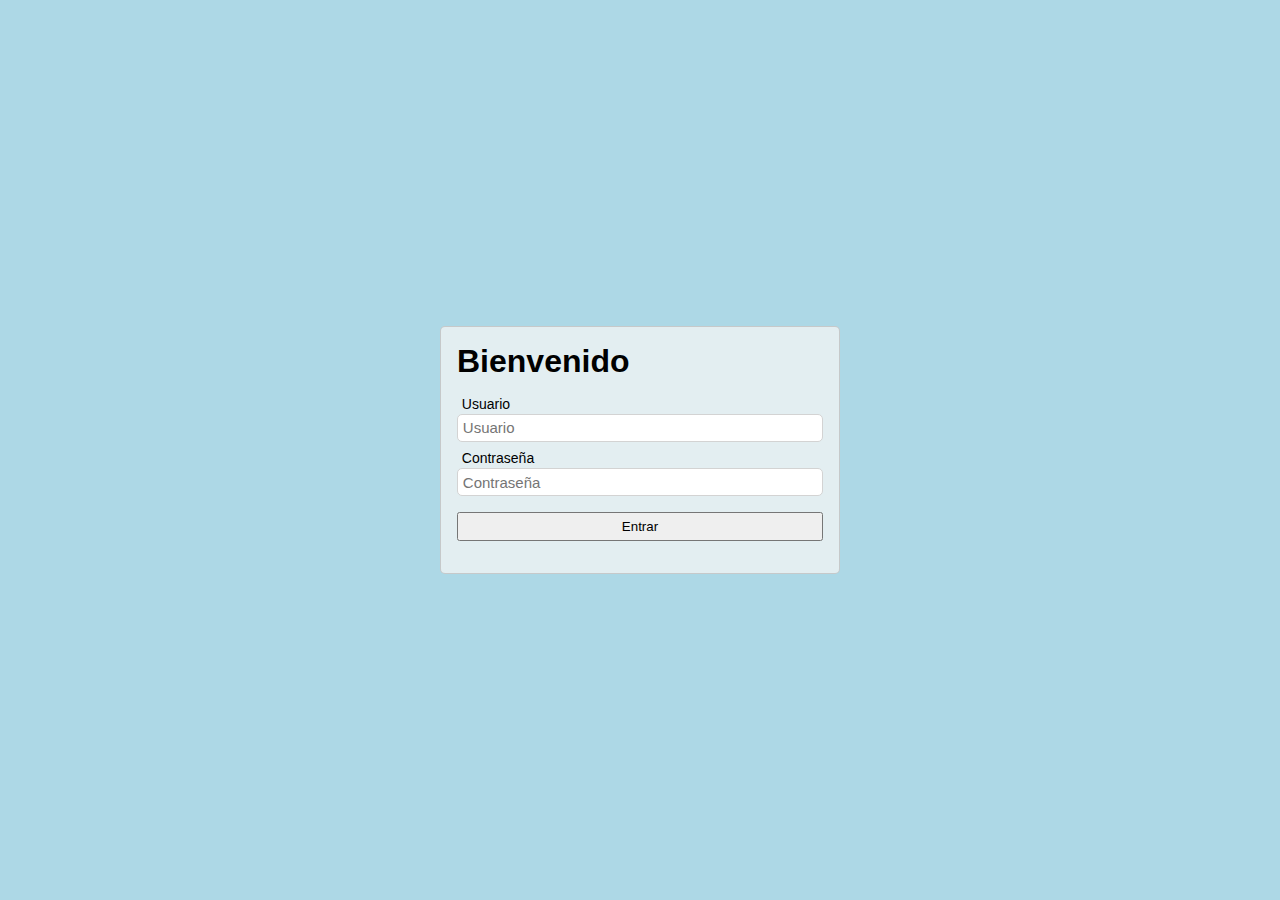
==== index.html @ efbefb58 "testing git functionality" ====
<!DOCTYPE html>
<html lang="es">
    <head>
        <meta charset="UTF-8" />
        <meta name="viewport" content="width=device-width, initial-scale=1.0" />
        <title>Escape Room Ciber</title>
        <link rel="stylesheet" href="styles.css" />
    </head>
    <body>
        <main>
            <h1>Bienvenido</h1>
            <form action="">
                <div class="labelAndInput">
                    <label for="username">Usuario</label>
                    <input
                        type="text"
                        name="username"
                        id="username"
                        placeholder="Usuario"
                    />
                </div>
                <div class="labelAndInput">
                    <label for="password">Contraseña</label>
                    <input
                        type="password"
                        name="password"
                        id="password"
                        placeholder="Contraseña"
                    />
                </div>
                <input type="submit" value="Entrar" />
            </form>
        </main>
    </body>
</html>
---- styles.css ----
* {
    margin: 0;
    padding: 0;
    box-sizing: border-box;
    font-family: Arial, Helvetica, sans-serif;
}

body {
    height: 100vh;
    display: flex;
    justify-content: center;
    align-items: center;
    background-color: lightblue;
}

main {
    background-color: rgba(245, 245, 245, 0.753);
    max-width: 400px;
    width: 85%;
    border: 1px solid rgba(189, 189, 189, 0.753);
    border-radius: 5px;
    padding: 1rem;
}

form {
    margin: 1rem 0;
}

.labelAndInput {
    display: flex;
    flex-direction: column;
    margin-bottom: 0.5rem;
}

.labelAndInput label {
    padding-left: 0.3rem;
    padding-bottom: 0.1rem;
    font-size: 14px;
}

.labelAndInput input {
    padding: 0.3rem;
    border: 1px solid lightgray;
    border-radius: 5px;
    font-size: 15px;
}

input[type="submit"] {
    width: 100%;
    padding: 0.3rem;
    margin-top: 0.5rem;
}
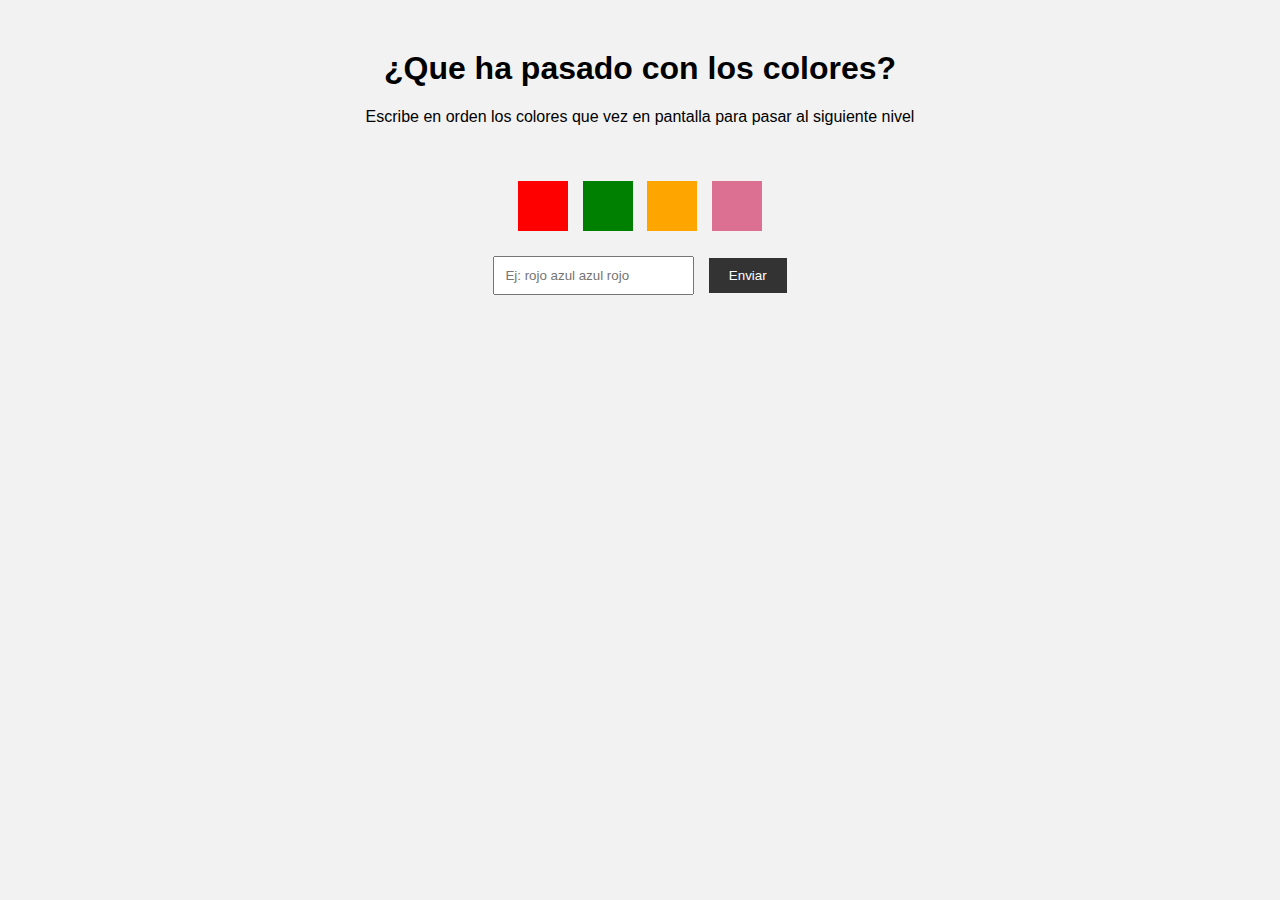
==== commit 86867df9: "Sala de scape" ====
--- a/index.html
+++ b/index.html
@@ -1,35 +1,25 @@
 <!DOCTYPE html>
-<html lang="es">
-    <head>
-        <meta charset="UTF-8" />
-        <meta name="viewport" content="width=device-width, initial-scale=1.0" />
-        <title>Escape Room Ciber</title>
-        <link rel="stylesheet" href="styles.css" />
-    </head>
-    <body>
-        <main>
-            <h1>Bienvenido</h1>
-            <form action="">
-                <div class="labelAndInput">
-                    <label for="username">Usuario</label>
-                    <input
-                        type="text"
-                        name="username"
-                        id="username"
-                        placeholder="Usuario"
-                    />
-                </div>
-                <div class="labelAndInput">
-                    <label for="password">Contraseña</label>
-                    <input
-                        type="password"
-                        name="password"
-                        id="password"
-                        placeholder="Contraseña"
-                    />
-                </div>
-                <input type="submit" value="Entrar" />
-            </form>
-        </main>
-    </body>
+<html>
+  <head>
+    <title>JesCab-Room</title>
+    <link rel="stylesheet" type="text/css" href="styles.css" />
+  </head>
+  <body>
+    <h1>¿Que ha pasado con los colores?</h1>
+    <p>Escribe en orden los colores que vez en pantalla para pasar al siguiente nivel</p>
+    <div id="game-container">
+      <div id="code-panel">
+        <button class="color-button" id="rojo"></button>
+        <button class="color-button" id="negro"></button>
+        <button class="color-button" id="azul"></button>
+        <button class="color-button" id="amarillo"></button>
+      </div>
+      <input type="text" id="code-input" placeholder="Ej: rojo azul azul rojo" />
+      <button id="submit-button">Enviar</button>
+      <p id="message"></p>
+    </div>
+    <div id="sequence-display"></div>
+
+    <script src="script.js"></script>
+  </body>
 </html>
--- a/styles.css
+++ b/styles.css
@@ -1,52 +1,59 @@
-* {
-    margin: 0;
-    padding: 0;
-    box-sizing: border-box;
-    font-family: Arial, Helvetica, sans-serif;
+body {
+  background-color: #f2f2f2;
+  text-align: center;
+  font-family: Arial, sans-serif;
 }
 
-body {
-    height: 100vh;
-    display: flex;
-    justify-content: center;
-    align-items: center;
-    background-color: lightblue;
+h1 {
+  margin-top: 50px;
 }
 
-main {
-    background-color: rgba(245, 245, 245, 0.753);
-    max-width: 400px;
-    width: 85%;
-    border: 1px solid rgba(189, 189, 189, 0.753);
-    border-radius: 5px;
-    padding: 1rem;
+#game-container {
+  margin-top: 50px;
 }
 
-form {
-    margin: 1rem 0;
+#code-panel {
+  margin-bottom: 20px;
 }
 
-.labelAndInput {
-    display: flex;
-    flex-direction: column;
-    margin-bottom: 0.5rem;
+.color-button {
+  width: 50px;
+  height: 50px;
+  margin: 5px;
+  border: none;
+  cursor: pointer;
 }
 
-.labelAndInput label {
-    padding-left: 0.3rem;
-    padding-bottom: 0.1rem;
-    font-size: 14px;
+#rojo {
+  background-color: red;
 }
 
-.labelAndInput input {
-    padding: 0.3rem;
-    border: 1px solid lightgray;
-    border-radius: 5px;
-    font-size: 15px;
+#negro {
+  background-color: green;
 }
 
-input[type="submit"] {
-    width: 100%;
-    padding: 0.3rem;
-    margin-top: 0.5rem;
+#azul {
+  background-color: orange;
 }
+
+#amarillo {
+  background-color: palevioletred;
+}
+
+#code-input {
+  padding: 10px;
+  margin-right: 10px;
+}
+
+#submit-button {
+  padding: 10px 20px;
+  background-color: #333;
+  color: white;
+  border: none;
+  cursor: pointer;
+}
+
+#message {
+  margin-top: 20px;
+  font-weight: bold;
+}
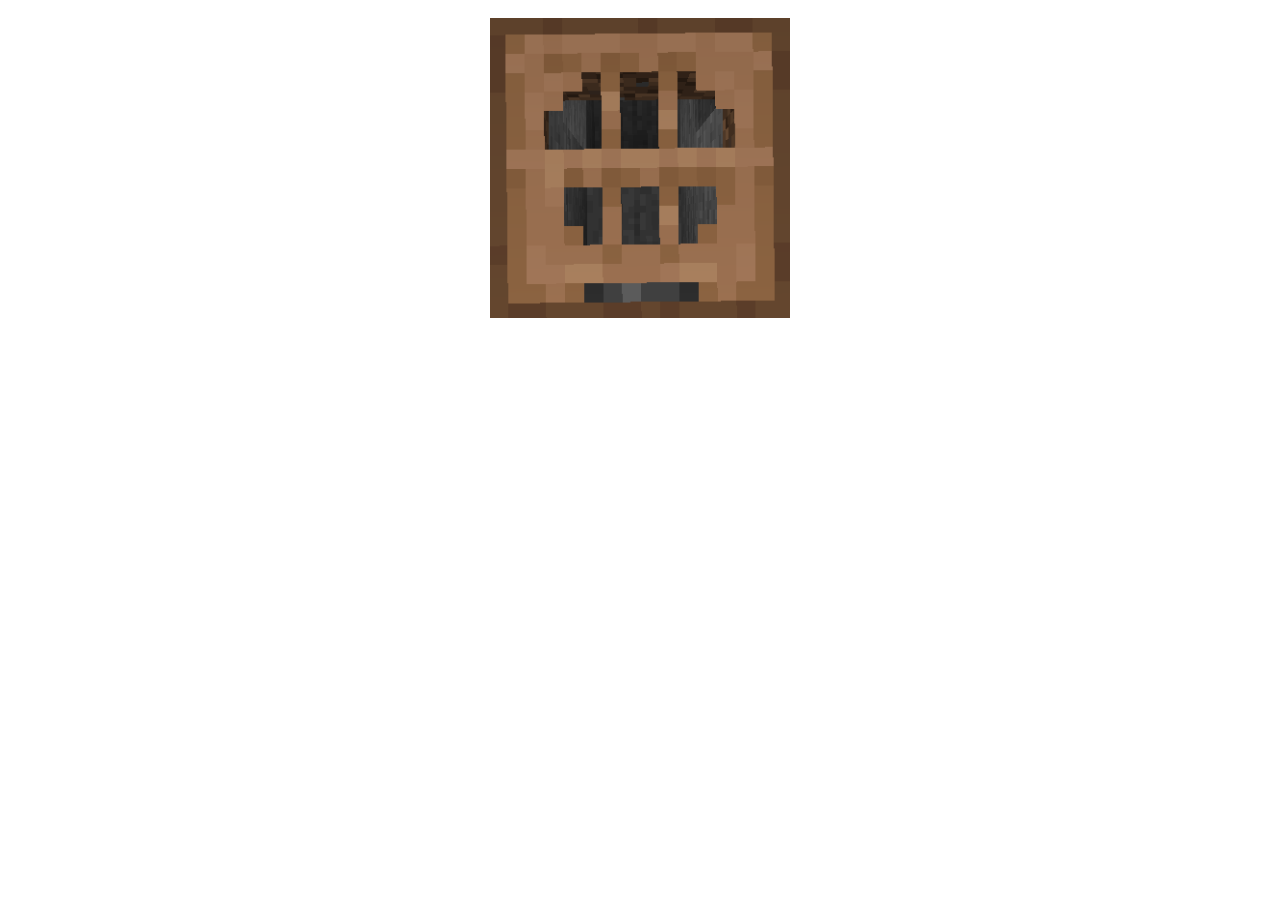
==== commit 1e74e840: "otroactualizado" ====
--- a/index.html
+++ b/index.html
@@ -1,25 +1,71 @@
 <!DOCTYPE html>
-<html>
-  <head>
-    <title>JesCab-Room</title>
-    <link rel="stylesheet" type="text/css" href="styles.css" />
-  </head>
-  <body>
-    <h1>¿Que ha pasado con los colores?</h1>
-    <p>Escribe en orden los colores que vez en pantalla para pasar al siguiente nivel</p>
-    <div id="game-container">
-      <div id="code-panel">
-        <button class="color-button" id="rojo"></button>
-        <button class="color-button" id="negro"></button>
-        <button class="color-button" id="azul"></button>
-        <button class="color-button" id="amarillo"></button>
-      </div>
-      <input type="text" id="code-input" placeholder="Ej: rojo azul azul rojo" />
-      <button id="submit-button">Enviar</button>
-      <p id="message"></p>
-    </div>
-    <div id="sequence-display"></div>
+<html lang="en">
+<head>
+  <link href="https://cdn.jsdelivr.net/npm/bootstrap@5.1.3/dist/css/bootstrap.min.css" rel="stylesheet" integrity="sha384-1BmE4kWBq78iYhFldvKuhfTAU6auU8tT94WrHftjDbrCEXSU1oBoqyl2QvZ6jIW3" crossorigin="anonymous">
+  <meta charset="UTF-8">
+  <meta http-equiv="X-UA-Compatible" content="IE=edge">
+  <meta name="viewport" content="width=device-width, initial-scale=1.0">
+  <title>Bajada</title>
+  <link href="estilos/estilopuerta2.css" type="text/css" rel="stylesheet">
+  <style>
+    .selected-door {
+      border: 2px solid red;
+    }
+  </style>
+</head>
+<body>
+  <div class="doors">
+    <img src="imagenes/trampilla2.png" class="boton" id="puerta2" onclick="Viajar(2)">
+  </div>
 
-    <script src="script.js"></script>
-  </body>
+  <div id="question-form" style="display: none;">
+    <h2>Pregunta:</h2>
+    <p>¿¿Qué es un ataque de phishing??</p>
+    <form>
+      <label>
+        <input type="radio" name="answer" value="1">
+        Un intento de engañar a las personas para obtener información confidencial
+      </label>
+      <br>
+      <label>
+        <input type="radio" name="answer" value="2">
+        Forma legítima de obtener información de una empresa.
+      </label>
+      <br>
+      <label>
+        <input type="radio" name="answer" value="3">
+        Se dirigen a personas que no tienen un antivirus instalado.
+      </label>
+      <br>
+      <button type="submit">Responder</button>
+    </form>
+  </div>
+
+  <script>
+     alert("Cambia el escenario dejando ver una puerta, encuentra la pregunta oculta y adivina la respuesta correcta");
+
+    function Viajar(selectedDoor) {
+      if (selectedDoor === 2) {
+        document.getElementById('question-form').style.display = 'block';
+      } else {
+        alert("Has seleccionado una puerta incorrecta. Intenta nuevamente.");
+      }
+    }
+   
+    document.querySelector('#question-form form').addEventListener('submit', function(event) {
+      event.preventDefault();
+      var selectedAnswer = document.querySelector('input[name="answer"]:checked').value;
+
+      if (selectedAnswer === '1') {
+        alert('¡Respuesta correcta! Has superado la prueba de seguridad.');
+        window.location.href = 'juego2.html';
+      } else {
+        alert('Respuesta incorrecta. Inténtalo nuevamente.');
+      }
+    });
+  </script>
+</body>
 </html>
+
+
+
--- a/estilos/estilopuerta2.css
+++ b/estilos/estilopuerta2.css
@@ -0,0 +1,16 @@
+.doors {
+    display: flex;
+    flex-direction: column;
+    align-items: center;
+    justify-content: center; /* Agregamos esta línea para centrar verticalmente */
+  }
+  
+  .boton {
+    height: 300px; /* Reducimos la altura para que quepa mejor en la pantalla */
+    width: 300px; /* Reducimos el ancho para que quepa mejor en la pantalla */
+    margin: 10px;
+  }
+  
+  #question-form {
+    margin-top: 20px;
+  }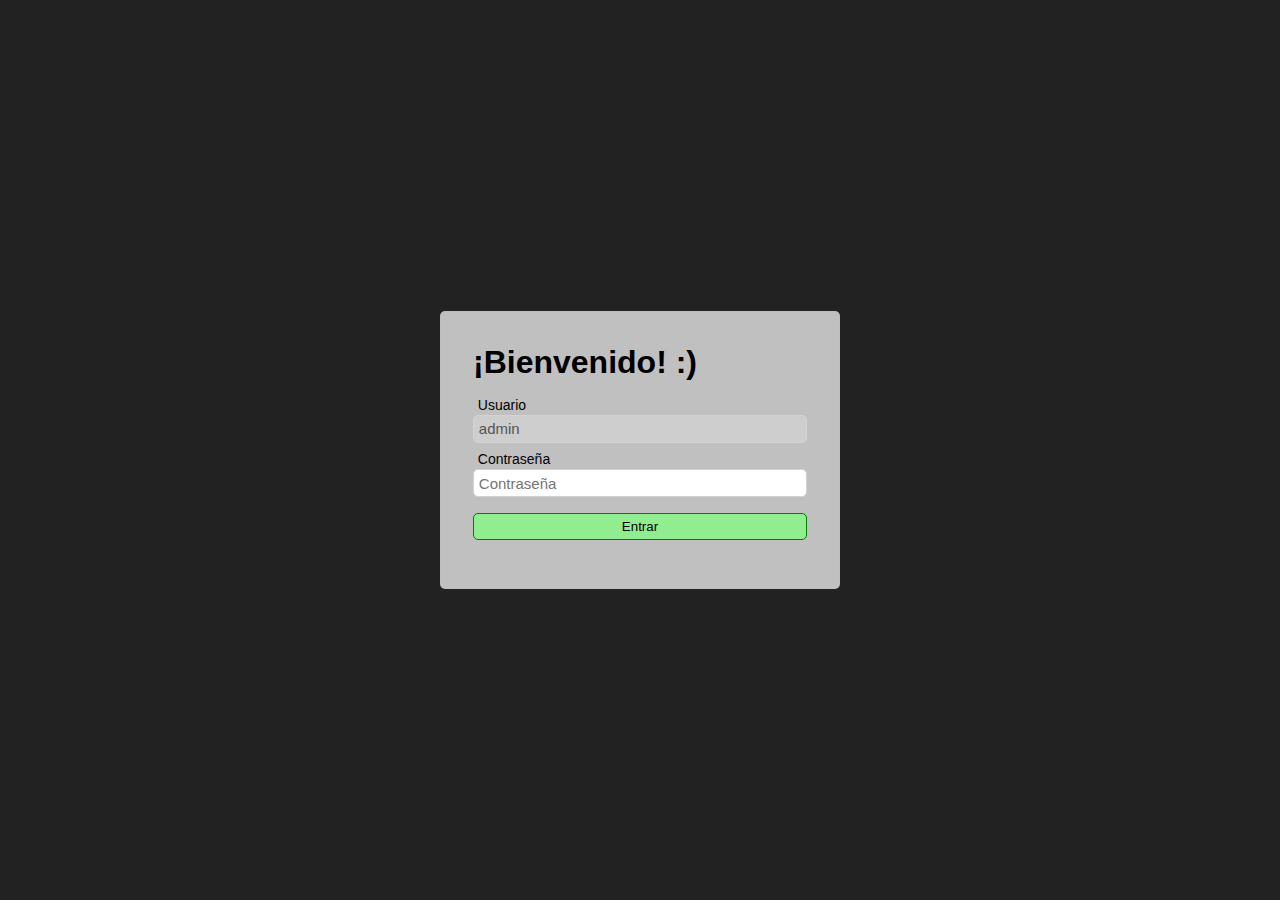
==== commit 56994d4f: "Finished landing page, just need to modify redirect" ====
--- a/index.html
+++ b/index.html
@@ -1,71 +1,44 @@
 <!DOCTYPE html>
-<html lang="en">
-<head>
-  <link href="https://cdn.jsdelivr.net/npm/bootstrap@5.1.3/dist/css/bootstrap.min.css" rel="stylesheet" integrity="sha384-1BmE4kWBq78iYhFldvKuhfTAU6auU8tT94WrHftjDbrCEXSU1oBoqyl2QvZ6jIW3" crossorigin="anonymous">
-  <meta charset="UTF-8">
-  <meta http-equiv="X-UA-Compatible" content="IE=edge">
-  <meta name="viewport" content="width=device-width, initial-scale=1.0">
-  <title>Bajada</title>
-  <link href="estilos/estilopuerta2.css" type="text/css" rel="stylesheet">
-  <style>
-    .selected-door {
-      border: 2px solid red;
-    }
-  </style>
-</head>
-<body>
-  <div class="doors">
-    <img src="imagenes/trampilla2.png" class="boton" id="puerta2" onclick="Viajar(2)">
-  </div>
-
-  <div id="question-form" style="display: none;">
-    <h2>Pregunta:</h2>
-    <p>¿¿Qué es un ataque de phishing??</p>
-    <form>
-      <label>
-        <input type="radio" name="answer" value="1">
-        Un intento de engañar a las personas para obtener información confidencial
-      </label>
-      <br>
-      <label>
-        <input type="radio" name="answer" value="2">
-        Forma legítima de obtener información de una empresa.
-      </label>
-      <br>
-      <label>
-        <input type="radio" name="answer" value="3">
-        Se dirigen a personas que no tienen un antivirus instalado.
-      </label>
-      <br>
-      <button type="submit">Responder</button>
-    </form>
-  </div>
-
-  <script>
-     alert("Cambia el escenario dejando ver una puerta, encuentra la pregunta oculta y adivina la respuesta correcta");
-
-    function Viajar(selectedDoor) {
-      if (selectedDoor === 2) {
-        document.getElementById('question-form').style.display = 'block';
-      } else {
-        alert("Has seleccionado una puerta incorrecta. Intenta nuevamente.");
-      }
-    }
-   
-    document.querySelector('#question-form form').addEventListener('submit', function(event) {
-      event.preventDefault();
-      var selectedAnswer = document.querySelector('input[name="answer"]:checked').value;
-
-      if (selectedAnswer === '1') {
-        alert('¡Respuesta correcta! Has superado la prueba de seguridad.');
-        window.location.href = 'juego2.html';
-      } else {
-        alert('Respuesta incorrecta. Inténtalo nuevamente.');
-      }
-    });
-  </script>
-</body>
+<html lang="es">
+    <head>
+        <meta charset="UTF-8" />
+        <meta name="viewport" content="width=device-width, initial-scale=1.0" />
+        <title>Escape Room Ciber</title>
+        <link rel="stylesheet" href="styles.css" />
+    </head>
+    <body>
+        <main>
+            <h1>¡Bienvenido! :)</h1>
+            <form action="" method="post">
+                <div class="labelAndInput">
+                    <label for="username">Usuario</label>
+                    <input
+                        type="text"
+                        name="username"
+                        id="username"
+                        placeholder="Usuario"
+                        value="admin"
+                        disabled
+                    />
+                </div>
+                <div class="labelAndInput">
+                    <label for="password">Contraseña</label>
+                    <input
+                        type="password"
+                        name="password"
+                        id="password"
+                        placeholder="Contraseña"
+                    />
+                    <!-- La verdad es que quiero poner un comentario super largo para marearte. Busca la contraseña. ¡Buena suerte! <3 
+                    Lorem ipsum dolor sit amet consectetur adipisicing elit. Perferendis inventore voluptatem consequatur blanditiis dolores, odio illum eius illo temporibus ducimus praesentium aliquid a sequi eligendi laboriosam voluptatibus? Quam, saepe unde?
+                    Mollitia sed, assumenda id autem ea eum nisi ad quod, esse provident nobis, ut ipsam harum! In est hic, delectus doloribus eius quae minima necessitatibus eum, facere maiores mollitia illum.
+                    Rerum eligendi eveniet - la verdad es que la pass es ContraseñaSuperDificil154! - labore recusandae ipsa hic aut totam ipsum voluptatum at officiis temporibus odit ratione, ullam architecto adipisci magnam molestiae harum dolorem earum? Labore facere soluta atque doloremque nesciunt!
+                    Ullam, corporis distinctio repudiandae voluptates praesentium amet quibusdam esse nihil quo maxime doloribus magnam vel exercitationem maiores ea, commodi corrupti ducimus, odit sit perspiciatis sed veritatis saepe culpa impedit! Deleniti.
+        -->
+                </div>
+                <input type="submit" value="Entrar" id="loginButton" />
+            </form>
+        </main>
+        <script src="script.js"></script>
+    </body>
 </html>
-
-
-
--- a/styles.css
+++ b/styles.css
@@ -0,0 +1,56 @@
+* {
+    margin: 0;
+    padding: 0;
+    box-sizing: border-box;
+    font-family: Arial, Helvetica, sans-serif;
+}
+
+body {
+    height: 100vh;
+    display: flex;
+    justify-content: center;
+    align-items: center;
+    background-color: rgb(34, 34, 34);
+}
+
+main {
+    background-color: rgba(245, 245, 245, 0.753);
+    max-width: 400px;
+    width: 85%;
+    border: 1px solid rgba(189, 189, 189, 0.753);
+    border-radius: 5px;
+    padding: 2rem;
+}
+
+form {
+    margin: 1rem 0;
+}
+
+.labelAndInput {
+    display: flex;
+    flex-direction: column;
+    margin-bottom: 0.5rem;
+}
+
+.labelAndInput label {
+    padding-left: 0.3rem;
+    padding-bottom: 0.1rem;
+    font-size: 14px;
+}
+
+.labelAndInput input {
+    padding: 0.3rem;
+    border: 1px solid lightgray;
+    border-radius: 5px;
+    font-size: 15px;
+}
+
+input[type="submit"] {
+    width: 100%;
+    padding: 0.3rem;
+    margin-top: 0.5rem;
+    background-color: lightgreen;
+    border: 1px solid green;
+    border-radius: 5px;
+    transition: transform 0.2s ease-in;
+}
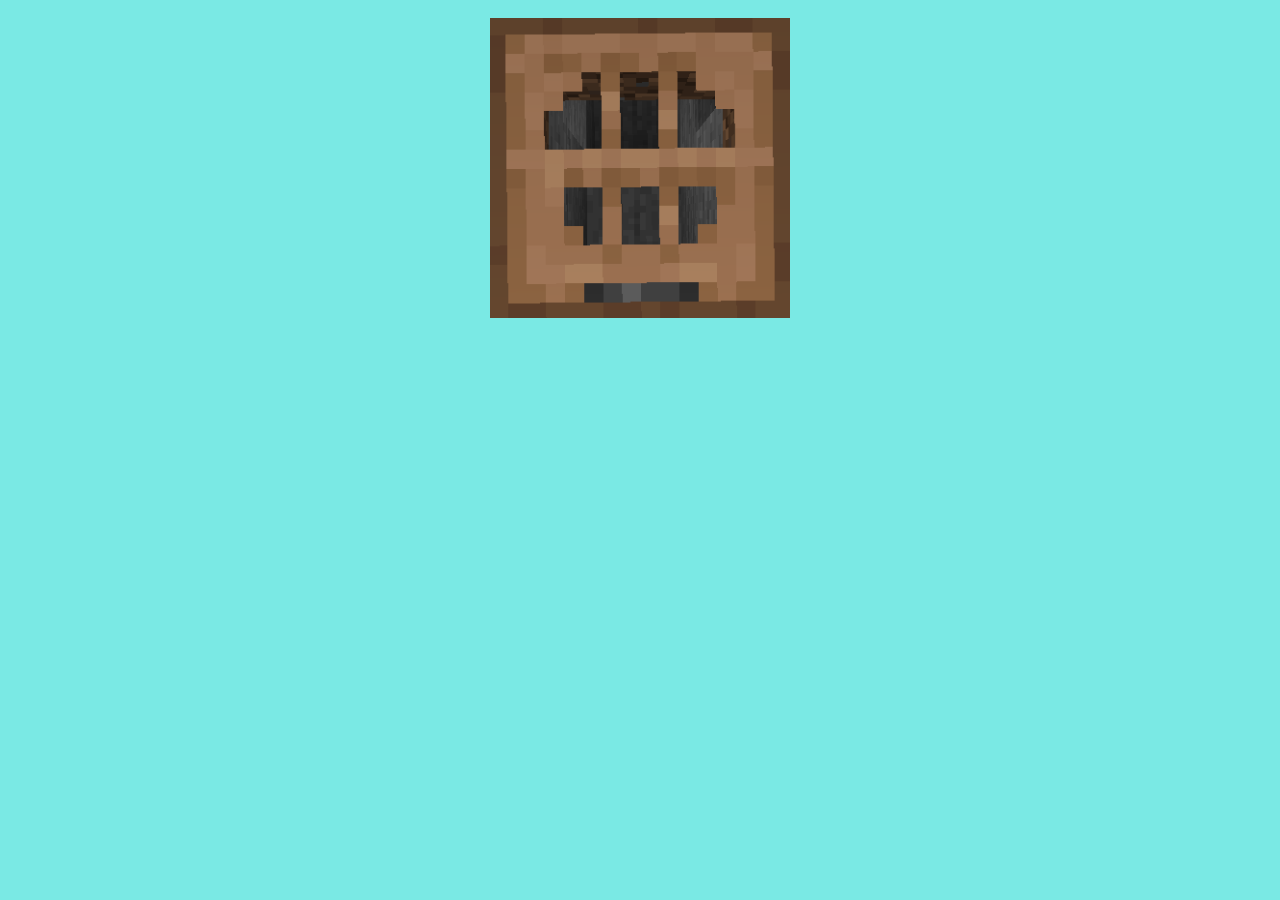
==== commit 4ff1b358: "x" ====
--- a/index.html
+++ b/index.html
@@ -1,44 +1,71 @@
 <!DOCTYPE html>
-<html lang="es">
-    <head>
-        <meta charset="UTF-8" />
-        <meta name="viewport" content="width=device-width, initial-scale=1.0" />
-        <title>Escape Room Ciber</title>
-        <link rel="stylesheet" href="styles.css" />
-    </head>
-    <body>
-        <main>
-            <h1>¡Bienvenido! :)</h1>
-            <form action="" method="post">
-                <div class="labelAndInput">
-                    <label for="username">Usuario</label>
-                    <input
-                        type="text"
-                        name="username"
-                        id="username"
-                        placeholder="Usuario"
-                        value="admin"
-                        disabled
-                    />
-                </div>
-                <div class="labelAndInput">
-                    <label for="password">Contraseña</label>
-                    <input
-                        type="password"
-                        name="password"
-                        id="password"
-                        placeholder="Contraseña"
-                    />
-                    <!-- La verdad es que quiero poner un comentario super largo para marearte. Busca la contraseña. ¡Buena suerte! <3 
-                    Lorem ipsum dolor sit amet consectetur adipisicing elit. Perferendis inventore voluptatem consequatur blanditiis dolores, odio illum eius illo temporibus ducimus praesentium aliquid a sequi eligendi laboriosam voluptatibus? Quam, saepe unde?
-                    Mollitia sed, assumenda id autem ea eum nisi ad quod, esse provident nobis, ut ipsam harum! In est hic, delectus doloribus eius quae minima necessitatibus eum, facere maiores mollitia illum.
-                    Rerum eligendi eveniet - la verdad es que la pass es ContraseñaSuperDificil154! - labore recusandae ipsa hic aut totam ipsum voluptatum at officiis temporibus odit ratione, ullam architecto adipisci magnam molestiae harum dolorem earum? Labore facere soluta atque doloremque nesciunt!
-                    Ullam, corporis distinctio repudiandae voluptates praesentium amet quibusdam esse nihil quo maxime doloribus magnam vel exercitationem maiores ea, commodi corrupti ducimus, odit sit perspiciatis sed veritatis saepe culpa impedit! Deleniti.
-        -->
-                </div>
-                <input type="submit" value="Entrar" id="loginButton" />
-            </form>
-        </main>
-        <script src="script.js"></script>
-    </body>
+<html lang="en">
+<head>
+  <link href="https://cdn.jsdelivr.net/npm/bootstrap@5.1.3/dist/css/bootstrap.min.css" rel="stylesheet" integrity="sha384-1BmE4kWBq78iYhFldvKuhfTAU6auU8tT94WrHftjDbrCEXSU1oBoqyl2QvZ6jIW3" crossorigin="anonymous">
+  <meta charset="UTF-8">
+  <meta http-equiv="X-UA-Compatible" content="IE=edge">
+  <meta name="viewport" content="width=device-width, initial-scale=1.0">
+  <title>Quiz</title>
+  <link href="estilos/estilopuerta2.css" type="text/css" rel="stylesheet">
+  <style>
+    .selected-door {
+      border: 2px solid red;
+    }
+  </style>
+</head>
+<body>
+  <div class="doors">
+    <img src="imagenes/trampilla2.png" class="boton" id="puerta2" onclick="Viajar(2)">
+  </div>
+
+  <div id="question-form" style="display: none;">
+    <h2>Pregunta:</h2>
+    <p>¿¿Qué es un ataque de phishing??</p>
+    <form>
+      <label>
+        <input type="radio" name="answer" value="1">
+        Un intento de engañar a las personas para obtener información confidencial
+      </label>
+      <br>
+      <label>
+        <input type="radio" name="answer" value="2">
+        Forma legítima de obtener información de una empresa.
+      </label>
+      <br>
+      <label>
+        <input type="radio" name="answer" value="3">
+        Se dirigen a personas que no tienen un antivirus instalado.
+      </label>
+      <br>
+      <button type="submit">Responder</button>
+    </form>
+  </div>
+
+  <script>
+     alert("Cambia el escenario dejando ver una puerta, encuentra la pregunta oculta y adivina la respuesta correcta");
+
+    function Viajar(selectedDoor) {
+      if (selectedDoor === 2) {
+        document.getElementById('question-form').style.display = 'block';
+      } else {
+        alert("Has seleccionado una puerta incorrecta. Intenta nuevamente.");
+      }
+    }
+   
+    document.querySelector('#question-form form').addEventListener('submit', function(event) {
+      event.preventDefault();
+      var selectedAnswer = document.querySelector('input[name="answer"]:checked').value;
+
+      if (selectedAnswer === '1') {
+        alert('¡Respuesta correcta! Has superado la prueba de seguridad.');
+        window.location.href = 'juego2.html';
+      } else {
+        alert('Respuesta incorrecta. Inténtalo nuevamente.');
+      }
+    });
+  </script>
+</body>
 </html>
+
+
+
--- a/estilos/estilopuerta2.css
+++ b/estilos/estilopuerta2.css
@@ -0,0 +1,20 @@
+.doors {
+    display: flex;
+    flex-direction: column;
+    align-items: center;
+    justify-content: center; /* Agregamos esta línea para centrar verticalmente */
+  }
+  
+  .boton {
+    height: 300px; /* Reducimos la altura para que quepa mejor en la pantalla */
+    width: 300px; /* Reducimos el ancho para que quepa mejor en la pantalla */
+    margin: 10px;
+  }
+  
+  #question-form {
+    margin-top: 20px;
+  }
+
+  body{
+    background-color: rgb(122, 233, 228);
+  }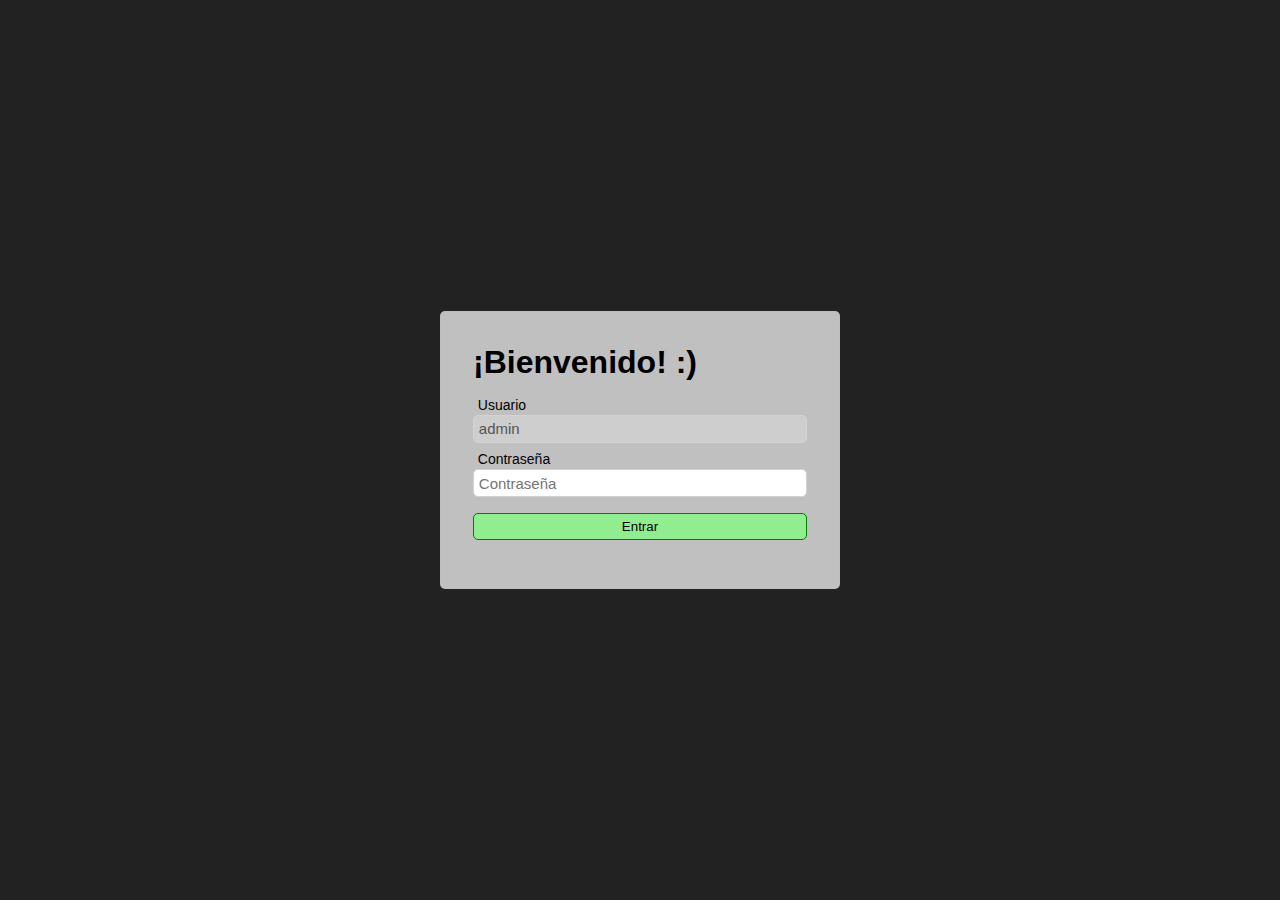
==== commit 95c3f6f8: "Merged Vic + Main" ====
--- a/index.html
+++ b/index.html
@@ -1,71 +1,44 @@
 <!DOCTYPE html>
-<html lang="en">
-<head>
-  <link href="https://cdn.jsdelivr.net/npm/bootstrap@5.1.3/dist/css/bootstrap.min.css" rel="stylesheet" integrity="sha384-1BmE4kWBq78iYhFldvKuhfTAU6auU8tT94WrHftjDbrCEXSU1oBoqyl2QvZ6jIW3" crossorigin="anonymous">
-  <meta charset="UTF-8">
-  <meta http-equiv="X-UA-Compatible" content="IE=edge">
-  <meta name="viewport" content="width=device-width, initial-scale=1.0">
-  <title>Quiz</title>
-  <link href="estilos/estilopuerta2.css" type="text/css" rel="stylesheet">
-  <style>
-    .selected-door {
-      border: 2px solid red;
-    }
-  </style>
-</head>
-<body>
-  <div class="doors">
-    <img src="imagenes/trampilla2.png" class="boton" id="puerta2" onclick="Viajar(2)">
-  </div>
-
-  <div id="question-form" style="display: none;">
-    <h2>Pregunta:</h2>
-    <p>¿¿Qué es un ataque de phishing??</p>
-    <form>
-      <label>
-        <input type="radio" name="answer" value="1">
-        Un intento de engañar a las personas para obtener información confidencial
-      </label>
-      <br>
-      <label>
-        <input type="radio" name="answer" value="2">
-        Forma legítima de obtener información de una empresa.
-      </label>
-      <br>
-      <label>
-        <input type="radio" name="answer" value="3">
-        Se dirigen a personas que no tienen un antivirus instalado.
-      </label>
-      <br>
-      <button type="submit">Responder</button>
-    </form>
-  </div>
-
-  <script>
-     alert("Cambia el escenario dejando ver una puerta, encuentra la pregunta oculta y adivina la respuesta correcta");
-
-    function Viajar(selectedDoor) {
-      if (selectedDoor === 2) {
-        document.getElementById('question-form').style.display = 'block';
-      } else {
-        alert("Has seleccionado una puerta incorrecta. Intenta nuevamente.");
-      }
-    }
-   
-    document.querySelector('#question-form form').addEventListener('submit', function(event) {
-      event.preventDefault();
-      var selectedAnswer = document.querySelector('input[name="answer"]:checked').value;
-
-      if (selectedAnswer === '1') {
-        alert('¡Respuesta correcta! Has superado la prueba de seguridad.');
-        window.location.href = 'juego2.html';
-      } else {
-        alert('Respuesta incorrecta. Inténtalo nuevamente.');
-      }
-    });
-  </script>
-</body>
+<html lang="es">
+    <head>
+        <meta charset="UTF-8" />
+        <meta name="viewport" content="width=device-width, initial-scale=1.0" />
+        <title>Escape Room Ciber</title>
+        <link rel="stylesheet" href="styles.css" />
+    </head>
+    <body>
+        <main>
+            <h1>¡Bienvenido! :)</h1>
+            <form action="" method="post">
+                <div class="labelAndInput">
+                    <label for="username">Usuario</label>
+                    <input
+                        type="text"
+                        name="username"
+                        id="username"
+                        placeholder="Usuario"
+                        value="admin"
+                        disabled
+                    />
+                </div>
+                <div class="labelAndInput">
+                    <label for="password">Contraseña</label>
+                    <input
+                        type="password"
+                        name="password"
+                        id="password"
+                        placeholder="Contraseña"
+                    />
+                    <!-- La verdad es que quiero poner un comentario super largo para marearte. Busca la contraseña. ¡Buena suerte! <3 
+                    Lorem ipsum dolor sit amet consectetur adipisicing elit. Perferendis inventore voluptatem consequatur blanditiis dolores, odio illum eius illo temporibus ducimus praesentium aliquid a sequi eligendi laboriosam voluptatibus? Quam, saepe unde?
+                    Mollitia sed, assumenda id autem ea eum nisi ad quod, esse provident nobis, ut ipsam harum! In est hic, delectus doloribus eius quae minima necessitatibus eum, facere maiores mollitia illum.
+                    Rerum eligendi eveniet - la verdad es que la pass es ContraseñaSuperDificil154! - labore recusandae ipsa hic aut totam ipsum voluptatum at officiis temporibus odit ratione, ullam architecto adipisci magnam molestiae harum dolorem earum? Labore facere soluta atque doloremque nesciunt!
+                    Ullam, corporis distinctio repudiandae voluptates praesentium amet quibusdam esse nihil quo maxime doloribus magnam vel exercitationem maiores ea, commodi corrupti ducimus, odit sit perspiciatis sed veritatis saepe culpa impedit! Deleniti.
+        -->
+                </div>
+                <input type="submit" value="Entrar" id="loginButton" />
+            </form>
+        </main>
+        <script src="script.js"></script>
+    </body>
 </html>
-
-
-
--- a/styles.css
+++ b/styles.css
@@ -0,0 +1,56 @@
+* {
+    margin: 0;
+    padding: 0;
+    box-sizing: border-box;
+    font-family: Arial, Helvetica, sans-serif;
+}
+
+body {
+    height: 100vh;
+    display: flex;
+    justify-content: center;
+    align-items: center;
+    background-color: rgb(34, 34, 34);
+}
+
+main {
+    background-color: rgba(245, 245, 245, 0.753);
+    max-width: 400px;
+    width: 85%;
+    border: 1px solid rgba(189, 189, 189, 0.753);
+    border-radius: 5px;
+    padding: 2rem;
+}
+
+form {
+    margin: 1rem 0;
+}
+
+.labelAndInput {
+    display: flex;
+    flex-direction: column;
+    margin-bottom: 0.5rem;
+}
+
+.labelAndInput label {
+    padding-left: 0.3rem;
+    padding-bottom: 0.1rem;
+    font-size: 14px;
+}
+
+.labelAndInput input {
+    padding: 0.3rem;
+    border: 1px solid lightgray;
+    border-radius: 5px;
+    font-size: 15px;
+}
+
+input[type="submit"] {
+    width: 100%;
+    padding: 0.3rem;
+    margin-top: 0.5rem;
+    background-color: lightgreen;
+    border: 1px solid green;
+    border-radius: 5px;
+    transition: transform 0.2s ease-in;
+}
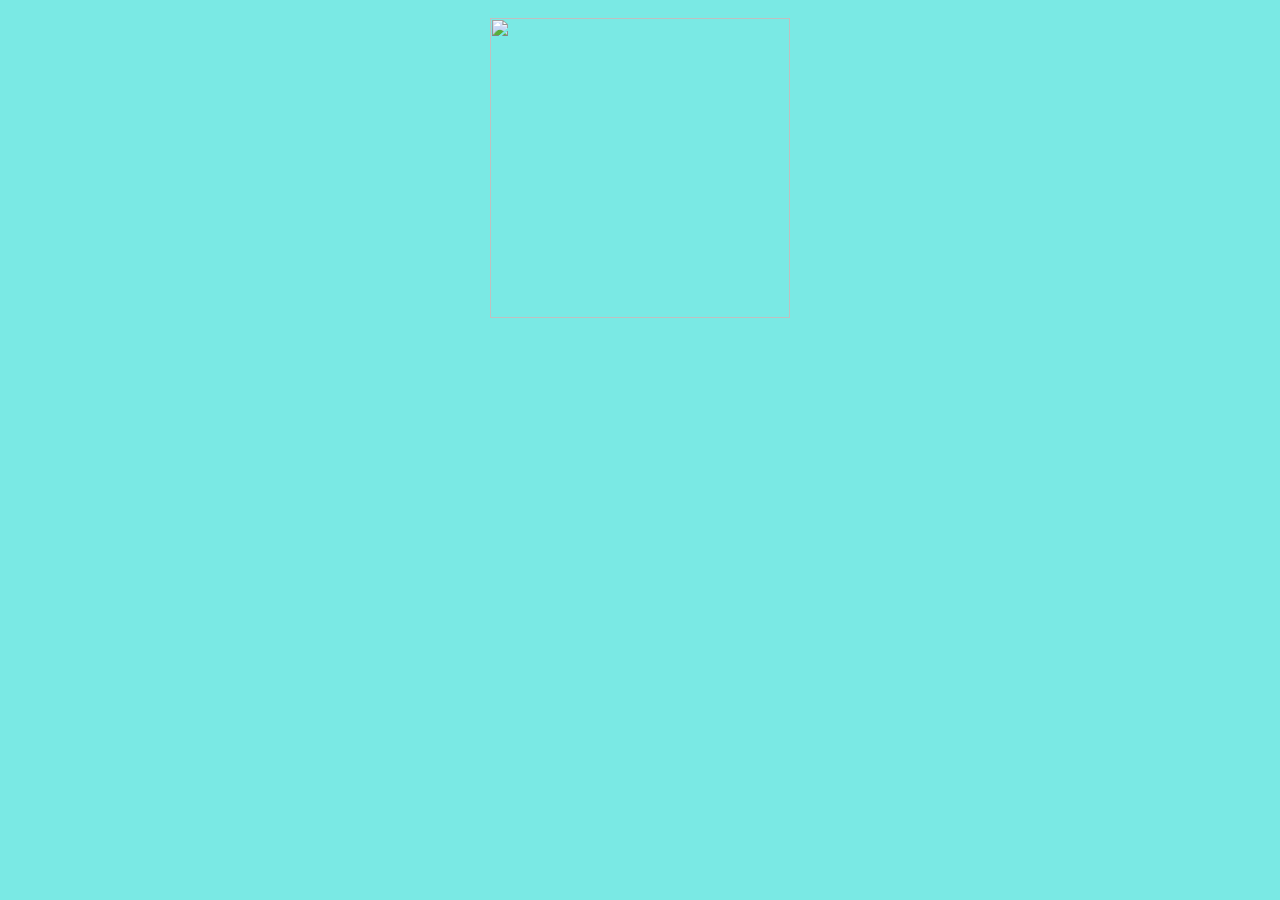
==== commit 78ae22a7: "hdsk" ====
--- a/index.html
+++ b/index.html
@@ -1,44 +1,71 @@
 <!DOCTYPE html>
-<html lang="es">
-    <head>
-        <meta charset="UTF-8" />
-        <meta name="viewport" content="width=device-width, initial-scale=1.0" />
-        <title>Escape Room Ciber</title>
-        <link rel="stylesheet" href="styles.css" />
-    </head>
-    <body>
-        <main>
-            <h1>¡Bienvenido! :)</h1>
-            <form action="" method="post">
-                <div class="labelAndInput">
-                    <label for="username">Usuario</label>
-                    <input
-                        type="text"
-                        name="username"
-                        id="username"
-                        placeholder="Usuario"
-                        value="admin"
-                        disabled
-                    />
-                </div>
-                <div class="labelAndInput">
-                    <label for="password">Contraseña</label>
-                    <input
-                        type="password"
-                        name="password"
-                        id="password"
-                        placeholder="Contraseña"
-                    />
-                    <!-- La verdad es que quiero poner un comentario super largo para marearte. Busca la contraseña. ¡Buena suerte! <3 
-                    Lorem ipsum dolor sit amet consectetur adipisicing elit. Perferendis inventore voluptatem consequatur blanditiis dolores, odio illum eius illo temporibus ducimus praesentium aliquid a sequi eligendi laboriosam voluptatibus? Quam, saepe unde?
-                    Mollitia sed, assumenda id autem ea eum nisi ad quod, esse provident nobis, ut ipsam harum! In est hic, delectus doloribus eius quae minima necessitatibus eum, facere maiores mollitia illum.
-                    Rerum eligendi eveniet - la verdad es que la pass es ContraseñaSuperDificil154! - labore recusandae ipsa hic aut totam ipsum voluptatum at officiis temporibus odit ratione, ullam architecto adipisci magnam molestiae harum dolorem earum? Labore facere soluta atque doloremque nesciunt!
-                    Ullam, corporis distinctio repudiandae voluptates praesentium amet quibusdam esse nihil quo maxime doloribus magnam vel exercitationem maiores ea, commodi corrupti ducimus, odit sit perspiciatis sed veritatis saepe culpa impedit! Deleniti.
-        -->
-                </div>
-                <input type="submit" value="Entrar" id="loginButton" />
-            </form>
-        </main>
-        <script src="script.js"></script>
-    </body>
+<html lang="en">
+<head>
+  <link href="https://cdn.jsdelivr.net/npm/bootstrap@5.1.3/dist/css/bootstrap.min.css" rel="stylesheet" integrity="sha384-1BmE4kWBq78iYhFldvKuhfTAU6auU8tT94WrHftjDbrCEXSU1oBoqyl2QvZ6jIW3" crossorigin="anonymous">
+  <meta charset="UTF-8">
+  <meta http-equiv="X-UA-Compatible" content="IE=edge">
+  <meta name="viewport" content="width=device-width, initial-scale=1.0">
+  <title>Quiz</title>
+  <link href="estilos/estilopuerta2.css" type="text/css" rel="stylesheet">
+  <style>
+    .selected-door {
+      border: 2px solid red;
+    }
+  </style>
+</head>
+<body>
+  <div class="doors">
+    <img src="imagenes/trampilla2.png" class="boton" id="puerta2" onclick="Viajar(2)">
+  </div>
+
+  <div id="question-form" style="display: none;">
+    <h2>Pregunta:</h2>
+    <p>¿¿Qué es un ataque de phishing??</p>
+    <form>
+      <label>
+        <input type="radio" name="answer" value="1">
+        Un intento de engañar a las personas para obtener información confidencial
+      </label>
+      <br>
+      <label>
+        <input type="radio" name="answer" value="2">
+        Forma legítima de obtener información de una empresa.
+      </label>
+      <br>
+      <label>
+        <input type="radio" name="answer" value="3">
+        Se dirigen a personas que no tienen un antivirus instalado.
+      </label>
+      <br>
+      <button type="submit">Responder</button>
+    </form>
+  </div>
+
+  <script>
+     alert("Cambia el escenario dejando ver una puerta, encuentra la pregunta oculta y adivina la respuesta correcta");
+
+    function Viajar(selectedDoor) {
+      if (selectedDoor === 2) {
+        document.getElementById('question-form').style.display = 'block';
+      } else {
+        alert("Has seleccionado una puerta incorrecta. Intenta nuevamente.");
+      }
+    }
+   
+    document.querySelector('#question-form form').addEventListener('submit', function(event) {
+      event.preventDefault();
+      var selectedAnswer = document.querySelector('input[name="answer"]:checked').value;
+
+      if (selectedAnswer === '1') {
+        alert('¡Respuesta correcta! Has superado la prueba de seguridad.');
+        window.location.href = '#';
+      } else {
+        alert('Respuesta incorrecta. Inténtalo nuevamente.');
+      }
+    });
+  </script>
+</body>
 </html>
+
+
+
--- a/estilos/estilopuerta2.css
+++ b/estilos/estilopuerta2.css
@@ -0,0 +1,21 @@
+.doors {
+    display: flex;
+    flex-direction: column;
+    align-items: center;
+    justify-content: center; /* Agregamos esta línea para centrar verticalmente */
+  }
+  
+  .boton {
+    height: 300px; /* Reducimos la altura para que quepa mejor en la pantalla */
+    width: 300px; /* Reducimos el ancho para que quepa mejor en la pantalla */
+    margin: 10px;
+  }
+  
+  #question-form {
+    margin-top: 20px;
+  }
+
+  body{
+    background-color: rgb(122, 233, 228);
+    text-align: center;
+  }